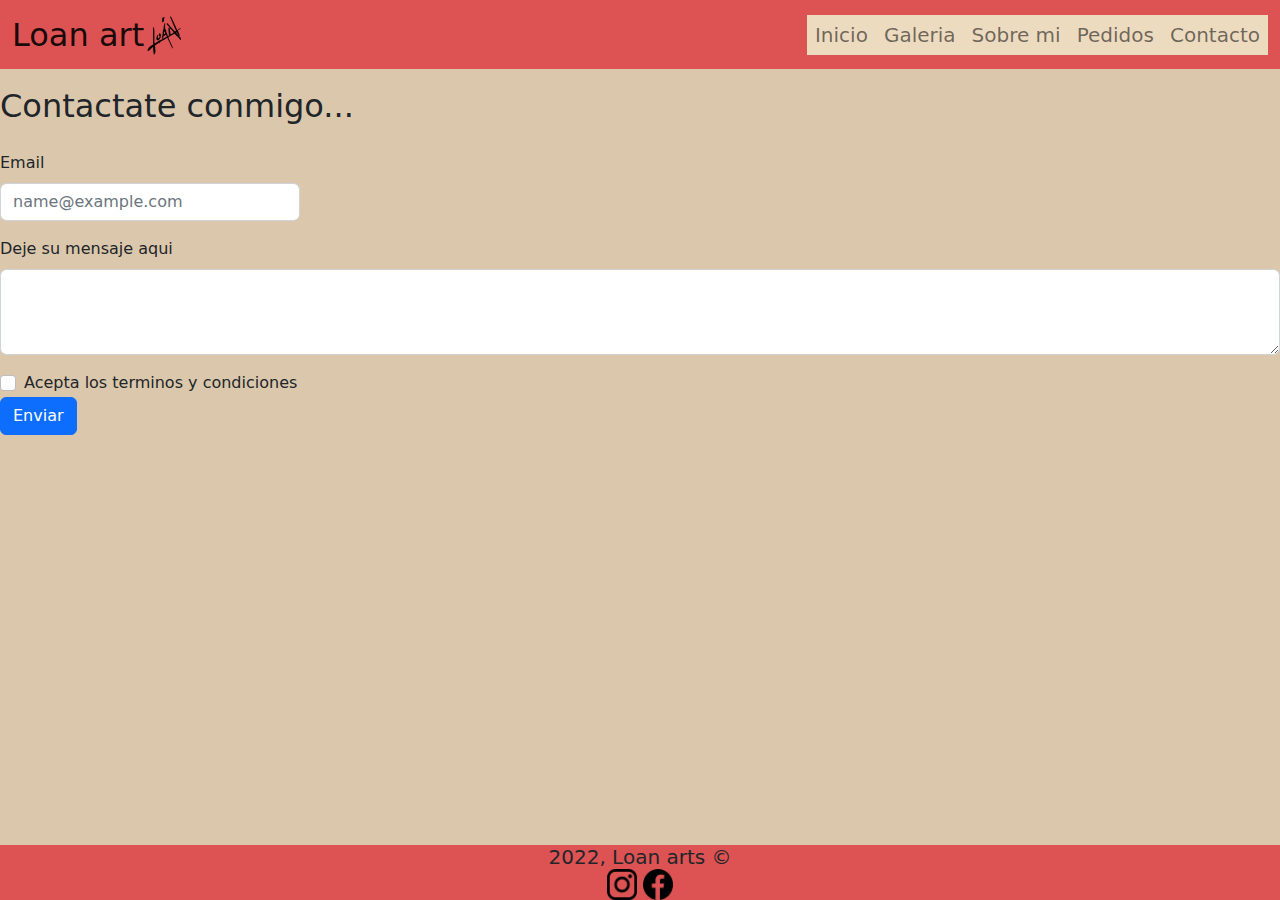
==== pages/Contacto.html @ 0c052dd1 "es la preentrega 3 pero con el formulario de pedidos modificado" ====
<!DOCTYPE html>
<html lang="es">

<head>
    <meta charset="UTF-8">
    <meta http-equiv="X-UA-Compatible" content="IE=edge">
    <meta name="viewport" content="width=device-width, initial-scale=1.0">
    <title>Contacto</title>
    <meta name="description" content="Hola!, soy Loan, soy un ilustrador y dibujante de cómics argentino">
    <meta name="keywords" content="arte, dibujo, comics, storyboard, layouts">
    <link rel="shortcut icon" href="../Assets/icono.png">
    <link rel="stylesheet" href="../bootstrap-5.2.2-dist/css/bootstrap.css">
    <link rel="stylesheet" href="../style/style.css">
</head>

<body>
    <header>
        <nav class="navbar navbar-expand-lg color">
            <div class="container-fluid ">
                <a class="navbar-brand titulo_logo" href="../index.html">
                    <h2>
                        Loan art
                    </h2>
                    <img class="logo" src="../Assets/Captura de pantalla 2022-09-29 201215_preview_rev_1.png" alt="">
                </a>
                <button class="navbar-toggler" type="button" data-bs-toggle="collapse" data-bs-target="#navbarNav"
                    aria-controls="navbarNav" aria-expanded="false" aria-label="Toggle navigation">
                    <span class="navbar-toggler-icon"></span>
                </button>
                <div class="collapse navbar-collapse barra_final" id="navbarNav">
                    <ul class="navbar-nav">
                        <li class="nav-item color_botones">
                            <a class="nav-link" href="../index.html">
                                <h5>Inicio</h5>
                            </a>
                        </li>
                        <li class="nav-item color_botones">
                            <a class="nav-link" href="../pages/Galeria.html">
                                <h5>Galeria</h5>
                            </a>
                        </li>
                        <li class="nav-item color_botones">
                            <a class="nav-link" href="../pages/SobreMi.html">
                                <h5>Sobre mi</h5>
                            </a>
                        </li>
                        <li class="nav-item color_botones">
                            <a class="nav-link" href="../pages/Pedidos.html">
                                <h5>Pedidos</h5>
                            </a>
                        </li>
                        <li class="nav-item color_botones">
                            <a class="nav-link" href="../pages/Contacto.html">
                                <h5>Contacto</h5>
                            </a>
                        </li>
                    </ul>
                </div>
            </div>
        </nav>
    </header>

    <main>
        <section>
            <label for=""><h2>Contactate conmigo...</h2></label>
            <div class="mb-3">
                <label for="exampleFormControlInput1" class="form-label">Email</label>
                <input type="email" class="form-control" id="exampleFormControlInput1" placeholder="name@example.com">
            </div>
            <div class="mb-3">
                <label for="exampleFormControlTextarea1" class="form-label">Deje su mensaje aqui</label>
                <textarea class="form-control" id="exampleFormControlTextarea1" rows="3"></textarea>
            </div>
            <div class="col-12">
                <div class="form-check">
                    <input class="form-check-input" type="checkbox" value="" id="invalidCheck" required>
                    <label class="form-check-label" for="invalidCheck">
                        Acepta los terminos y condiciones
                    </label>
                </div>
            </div>
            <div class="col-12">
                <button class="btn btn-primary" type="submit">Enviar</button>
            </div>
        </section>
    </main>

    <footer class="footer color">
        <section id="derechos">
            <h5>2022, Loan arts ©</h5>
        </section>
        <section id="redes">
            <a href="https://www.instagram.com/loan_art00/" id="ig" alt="instagram">
                <img src="../Assets/instagram icono.png">
            </a>
            <a href="https://www.facebook.com/loan.arts.90" id="fb" alt="facebook">
                <img src="../Assets/png-transparent-facebook-computer-icons-layout-rectangle-logo-brand.png">
            </a>
        </section>
    </footer>
    <script src="../bootstrap-5.2.2-dist/js/bootstrap.bundle.js"></script>
</body>

</html>
---- style/style.css ----
@charset "UTF-8";
/* mapa con todos los colores utilizados en la pagina */
/* variables con colores en especifico */
/* mapa con todos los colores utilizados en la pagina */
/* variables con colores en especifico */
/* media query mobile y tablet vertical*/
@media screen and (min-width: 320px) {
  /* disposicion del main */
  #grilla_inicio {
    display: grid;
    grid-template-areas: "texto" "imagen" "imagen2" "texto2";
    grid-template-columns: 1fr;
    grid-template-rows: 0.3fr 1fr 1fr 0.3fr;
    align-items: center;
    justify-content: center;
  }
  /* alineacion de texto y define a las etiquetas con el grid-area */
  #texto1 {
    grid-area: texto;
    text-align: center;
  }
  #texto2 {
    grid-area: texto2;
    display: flex;
    justify-content: center;
    text-align: center;
    flex-direction: column;
    align-items: center;
  }
  #imagen_inicio1 {
    grid-area: imagen;
    display: flex;
    justify-content: center;
    padding: 1%;
  }
  #imagen_inicio2 {
    grid-area: imagen2;
    display: flex;
    justify-content: center;
    padding: 1%;
  }
  #boton_a_galeria {
    grid-area: galeria;
    text-align: center;
    display: flex;
    justify-content: center;
  }
  #boton_a_galeria a {
    text-decoration: none;
    background-color: #DD5353; /* mapa */
    border-radius: 4px;
    padding: 1%;
  }
  /* cambia el tamaño de las imagenes en el inicio */
  .imagen_inicio {
    max-width: 90%;
  }
  /* aplica flex al footer y lo mantiene al final de la pagina */
  .footer {
    display: flex;
    flex-direction: column;
    align-items: center;
    height: auto;
    margin-top: auto;
  }
  /* define los tamaños de los iconos de las redes sociales y les quita el text-decoration de los links */
  #ig {
    text-decoration: none;
  }
  #ig img {
    max-width: 6%;
  }
  #fb img {
    max-width: 6%;
  }
  /* alinea los iconos de las redes sociales */
  #redes {
    text-align: center;
  }
  /* quita el margin a los h */
  #derechos h5 {
    margin: 0;
  }
  /* desactiva la grilla de la galeria de tablet en horizontal y desktop */
  #grilla_galeria {
    display: none;
  }
  /* le agrega un padding top y bottom al carousel */
  #carousel {
    margin-top: 16%;
    margin-bottom: 2%;
  }
  /* agrega color a las letras de los titulos de las imagenes */
  #titulo_fotos_galeria h5 {
    color: rgba(240, 248, 255, 0.763);
    /* variable */
  }
  /* agrega color al recuadro del titulo de las imagenes */
  #titulo_fotos_galeria {
    background-color: rgba(0, 0, 0, 0.6);
    /* variable */
  }
  /* le cambia el tamaño a la foto de la descripcion */
  .imagen_descripcion {
    max-width: 320px;
  }
}
/* media query que le agrega color de fondo a los botones de la nav bar, y cambia el tamaño de los iconos de las redes sociales para que no parezcan tan grandes al cambiar de tamaño d epantalla */
@media screen and (min-width: 992px) {
  .color_botones {
    background-color: #EDDBC0;
    /* mapa */
  }
  #ig img {
    max-width: 3%;
  }
  #fb img {
    max-width: 3%;
  }
}
/* media query tablet horizontal */
@media screen and (min-width: 1024px) {
  /* define la disposicion del inicio para tablet en horizontal en adelante */
  #grilla_inicio {
    display: grid;
    grid-template-areas: "texto imagen" "imagen2 texto2";
    grid-template-columns: 1fr 1fr;
    grid-template-rows: 1fr auto;
    align-items: center;
    justify-content: center;
    padding: 1%;
  }
  /* cambia el tamaño de las imagenes del inicio y le da un border radius */
  .imagen_inicio {
    max-width: 60%;
    border-radius: 2%;
  }
  /* define las areas del grid y les aplica un text align */
  #texto1 {
    grid-area: texto;
    text-align: center;
  }
  #texto2 {
    grid-area: texto2;
    text-align: center;
  }
  #imagen_inicio1 {
    grid-area: imagen;
  }
  #imagen_inicio2 {
    grid-area: imagen2;
    display: flex;
    justify-content: center;
  }
  /* desactiva el carousel de la galeria para dispositivos mobile */
  #carousel {
    display: none;
  }
  /* cambia la disposicion de las imagenes en la galeria de tablet en horizontal, desactivando previamente el carousel */
  #grilla_galeria {
    display: grid;
    grid-template-areas: "g1 g2 g3" "g4 g5 g6" "g7 g8 g9" "g10 g11 g12";
    grid-template-columns: 1fr 1fr 1fr;
    grid-template-rows: 1fr 1fr 1fr 1fr;
    padding-top: 1%;
    padding-bottom: 1%;
    background-color: #DBC8AC;
    /* mapa */
    gap: 2px;
  }
  #grilla_galeria section {
    display: flex;
    flex-direction: column;
    align-items: center;
  }
  /* aplica un texto superpuesto a las imagenes de la galeria mostrando el titulo */
  .containerMio {
    position: relative;
  }
  .overlayMio {
    position: absolute;
    bottom: 0;
    background: rgba(0, 0, 0, 0.7);
    color: #f1f1f1;
    /* mapa */
    width: 100%;
    transition: 0.5s;
    opacity: 1;
    color: white;
    /* mapa */
    font-size: 20px;
    padding: 20px;
    text-align: center;
  }
  /* define las areas del grid para las imagenes */
  #g1 {
    grid-area: g1;
  }
  #g2 {
    grid-area: g2;
  }
  #g3 {
    grid-area: g3;
  }
  #g4 {
    grid-area: g4;
  }
  #g5 {
    grid-area: g5;
  }
  #g6 {
    grid-area: g6;
  }
  #g7 {
    grid-area: g7;
  }
  #g8 {
    grid-area: g8;
  }
  #g9 {
    grid-area: g9;
  }
  #g10 {
    grid-area: g10;
  }
  #g11 {
    grid-area: g11;
  }
  #g12 {
    grid-area: g12;
  }
}
/* media query desktop */
@media screen and (min-width: 1200px) {
  /* cambia la disposicion de la galeria para desktop */
  #grilla_galeria {
    grid-template-areas: "g1 g2 g3 g4" "g5 g6 g7 g8" "g9 g10 g11 g12";
    grid-template-columns: 1fr 1fr 1fr 1fr;
    grid-template-rows: 1fr 1fr 1fr;
    padding-top: 5%;
  }
  /* agrega animacion que al pasar el cursor por encima aparece el titulo d elas imagenes en la galeria */
  .overlayMio {
    position: absolute;
    bottom: 0;
    background: rgba(0, 0, 0, 0.7);
    color: #f1f1f1;
    width: 100%;
    transition: 0.5s;
    opacity: 0;
    color: white;
    font-size: 20px;
    padding: 20px;
    text-align: center;
  }
  .containerMio:hover .overlayMio {
    opacity: 1;
  }
  /* le cambia el tamaño a la foto de la descripcion */
  .imagen_descripcion {
    max-width: 500px;
  }
  #pedidos {
    width: 27%;
    display: flex;
    flex-direction: column;
    justify-content: center;
    align-items: center;
    margin-top: 2%;
    padding-bottom: 1%;
    background-color: rgba(255, 255, 255, 0.304);
    border-radius: 3%;
  }
  #main_pedidos {
    display: flex;
    justify-content: center;
  }
  #formulario {
    display: grid;
    grid-template-areas: "nombre apellido" "email email" "ciudad pais" "dibujo dibujo";
  }
  #nombre {
    grid-area: nombre;
    width: auto;
  }
  #apellido {
    grid-area: apellido;
    width: auto;
  }
  #email {
    grid-area: email;
    width: auto;
  }
  #ciudad {
    grid-area: ciudad;
    width: auto;
  }
  #pais {
    grid-area: pais;
    width: auto;
  }
  #dibujo {
    grid-area: dibujo;
    display: flex;
    flex-direction: column;
    align-items: center;
  }
  #boton {
    display: flex;
    justify-content: center;
  }
  #enviar {
    display: flex;
    justify-content: center;
  }
}
/* modifica el tamaño del logo */
.logo {
  max-width: 20%;
}

/* aplica tex-align al texto de la descripcion*/
.texto_descripcion {
  text-align: center;
  width: 85%;
  padding-bottom: 2%;
}

/* saca el margin bottom que viene por defecto en las etiquetas h de bootstrap*/
body header nav div a h2 {
  margin-bottom: 0;
}

/* saca el margin bottom que viene por defecto en las etiquetas h de bootstrap*/
body header nav div #navbarNav ul li a h5 {
  margin-bottom: 0;
}

/* tamaño de las imagenes*/
.imageMio {
  max-width: 100%;
}

/* saca el margin bottom que viene por defecto en las etiquetas h de bootstrap*/
h3 {
  margin-bottom: 0;
}

/* cambia el ancho de formularios en la seccion de pedidos */
#selector {
  width: 325px;
}

/* cambia el ancho de formularios en la seccion de pedidos*/
#selector2 {
  width: 220px;
}

/* reubica el boton de envio de formulario*/
#boton {
  padding-top: 1%;
}

/* cambia el ancho de formularios en la seccion de pedidos */
#exampleFormControlInput1 {
  width: 300px;
}

/* le agruga al formulario de pedidos un padding para separarlo de la nav bar */
#formulario {
  padding-top: 1%;
}

main section label h2 {
  padding-bottom: 5%;
  padding-top: 5%;
}

/* coloca botones del nav al final */
.barra_final {
  justify-content: end;
}

/* color principal header y footer */
.color {
  background-color: #DD5353; /* mapa */
}

/* aplica flex y alinea titulo de la pagina y logo */
.titulo_logo {
  display: flex;
  align-items: center;
}

/* hace un flex en la descripcion y alinea y le da padding y color */
.descripcion {
  display: flex;
  flex-direction: column;
  align-items: center;
  padding-top: 1%;
  padding-bottom: 1%;
  background-color: #DBC8AC; /* mapa */
}

/* agrega color de fondo a la parte de pedidos */
.pedidos {
  background-color: #DBC8AC; /* mapa */
}

/* a el bloque que contiene a la imagen de la descripcion le aplica un flex para ubicarlo en el centro */
.imagen_flex {
  display: flex;
  justify-content: center;
}

/* aplica un flex al body y le da la estructura vertical con un alto minimo y color */
body {
  display: flex;
  flex-direction: column;
  min-height: 100vh;
  background-color: #DBC8AC; /* mapa */
}/*# sourceMappingURL=style.css.map */
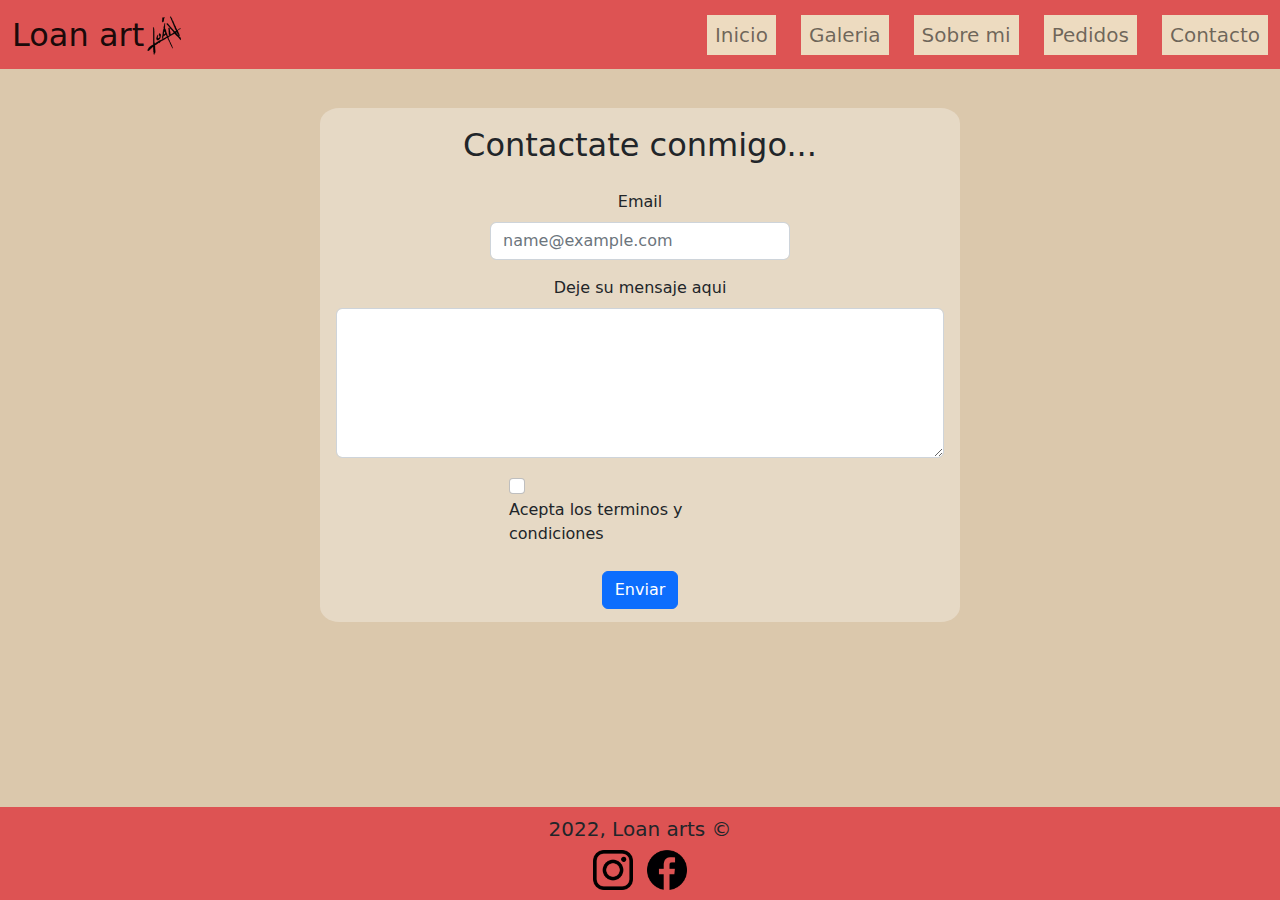
==== commit d3d7061c: "cambie el footer, cambie los formularios de pedidos y contacto, separe mas los iconos de redes socia" ====
--- a/pages/Contacto.html
+++ b/pages/Contacto.html
@@ -60,26 +60,26 @@
         </nav>
     </header>
 
-    <main>
-        <section>
+    <main id="main_contacto">
+        <section id="contacto">
             <label for=""><h2>Contactate conmigo...</h2></label>
-            <div class="mb-3">
+            <div class="mb-3" id="email_contacto">
                 <label for="exampleFormControlInput1" class="form-label">Email</label>
                 <input type="email" class="form-control" id="exampleFormControlInput1" placeholder="name@example.com">
             </div>
-            <div class="mb-3">
+            <div class="mb-3" id="mensaje">
                 <label for="exampleFormControlTextarea1" class="form-label">Deje su mensaje aqui</label>
                 <textarea class="form-control" id="exampleFormControlTextarea1" rows="3"></textarea>
             </div>
-            <div class="col-12">
-                <div class="form-check">
+            <div id="terminos">
+                <div id="terminos2">
                     <input class="form-check-input" type="checkbox" value="" id="invalidCheck" required>
                     <label class="form-check-label" for="invalidCheck">
                         Acepta los terminos y condiciones
                     </label>
                 </div>
             </div>
-            <div class="col-12">
+            <div id="boton_contacto">
                 <button class="btn btn-primary" type="submit">Enviar</button>
             </div>
         </section>
@@ -90,13 +90,16 @@
             <h5>2022, Loan arts ©</h5>
         </section>
         <section id="redes">
-            <a href="https://www.instagram.com/loan_art00/" id="ig" alt="instagram">
-                <img src="../Assets/instagram icono.png">
-            </a>
-            <a href="https://www.facebook.com/loan.arts.90" id="fb" alt="facebook">
-                <img src="../Assets/png-transparent-facebook-computer-icons-layout-rectangle-logo-brand.png">
-            </a>
-        </section>
+            <section id="red1">
+                <a href="https://www.instagram.com/loan_art00/">
+                    <img src="../Assets/instagram icono.png" alt="">
+                </a>
+            </section>
+            <section id="red2">
+                <a href="https://www.facebook.com/loan.arts.90">
+                    <img src="../Assets/png-transparent-facebook-computer-icons-layout-rectangle-logo-brand.png" alt=""> 
+                </a>
+            </section>
     </footer>
     <script src="../bootstrap-5.2.2-dist/js/bootstrap.bundle.js"></script>
 </body>
--- a/style/style.css
+++ b/style/style.css
@@ -62,24 +62,12 @@
     align-items: center;
     height: auto;
     margin-top: auto;
-  }
-  /* define los tamaños de los iconos de las redes sociales y les quita el text-decoration de los links */
-  #ig {
-    text-decoration: none;
-  }
-  #ig img {
-    max-width: 6%;
-  }
-  #fb img {
-    max-width: 6%;
-  }
-  /* alinea los iconos de las redes sociales */
-  #redes {
-    text-align: center;
+    padding: 10px;
   }
   /* quita el margin a los h */
   #derechos h5 {
     margin: 0;
+    padding-bottom: 5%;
   }
   /* desactiva la grilla de la galeria de tablet en horizontal y desktop */
   #grilla_galeria {
@@ -87,8 +75,10 @@
   }
   /* le agrega un padding top y bottom al carousel */
   #carousel {
-    margin-top: 16%;
+    margin-top: 2%;
     margin-bottom: 2%;
+    padding-left: 1%;
+    padding-right: 1%;
   }
   /* agrega color a las letras de los titulos de las imagenes */
   #titulo_fotos_galeria h5 {
@@ -103,6 +93,62 @@
   /* le cambia el tamaño a la foto de la descripcion */
   .imagen_descripcion {
     max-width: 320px;
+  }
+  #redes {
+    display: flex;
+    flex-direction: row;
+    justify-content: center;
+    width: 100px;
+    gap: 14%;
+  }
+  #redes section a img {
+    max-width: 100%;
+  }
+  #redes #red1 {
+    width: 40px;
+  }
+  #redes #red2 {
+    width: 40px;
+  }
+  #pedidos {
+    display: flex;
+    flex-direction: column;
+    align-items: center;
+  }
+  #dibujo {
+    display: flex;
+    flex-direction: column;
+    align-items: center;
+  }
+  #enviar {
+    margin-top: 1%;
+    text-align: center;
+    margin-bottom: 3%;
+  }
+  #boton {
+    display: flex;
+    flex-direction: row;
+    justify-content: center;
+    margin-top: 1%;
+  }
+  #contacto {
+    display: flex;
+    flex-direction: column;
+    align-items: center;
+  }
+  #email_contacto {
+    display: flex;
+    flex-direction: column;
+    align-items: center;
+  }
+  #mensaje {
+    width: 90%;
+    display: flex;
+    flex-direction: column;
+    align-items: center;
+  }
+  #boton_contacto {
+    margin-top: 2%;
   }
 }
 /* media query que le agrega color de fondo a los botones de la nav bar, y cambia el tamaño de los iconos de las redes sociales para que no parezcan tan grandes al cambiar de tamaño d epantalla */
@@ -111,11 +157,8 @@
     background-color: #EDDBC0;
     /* mapa */
   }
-  #ig img {
-    max-width: 3%;
-  }
-  #fb img {
-    max-width: 3%;
+  body header nav div div ul {
+    gap: 25px;
   }
 }
 /* media query tablet horizontal */
@@ -132,7 +175,7 @@
   }
   /* cambia el tamaño de las imagenes del inicio y le da un border radius */
   .imagen_inicio {
-    max-width: 60%;
+    max-width: 75%;
     border-radius: 2%;
   }
   /* define las areas del grid y les aplica un text align */
@@ -162,8 +205,7 @@
     grid-template-areas: "g1 g2 g3" "g4 g5 g6" "g7 g8 g9" "g10 g11 g12";
     grid-template-columns: 1fr 1fr 1fr;
     grid-template-rows: 1fr 1fr 1fr 1fr;
-    padding-top: 1%;
-    padding-bottom: 1%;
+    padding: 1% 0.2% 1% 0.2%;
     background-color: #DBC8AC;
     /* mapa */
     gap: 2px;
@@ -228,6 +270,99 @@
   }
   #g12 {
     grid-area: g12;
+  }
+  #pedidos {
+    width: 35%;
+    flex-direction: column;
+    justify-content: center;
+    align-items: center;
+    margin-top: 2%;
+    background-color: rgba(255, 255, 255, 0.304);
+    border-radius: 3%;
+  }
+  #main_pedidos {
+    display: flex;
+    justify-content: center;
+  }
+  #formulario {
+    display: grid;
+    grid-template-areas: "nombre apellido" "email email" "ciudad pais" "dibujo dibujo";
+  }
+  #nombre {
+    grid-area: nombre;
+    width: 100%;
+  }
+  #apellido {
+    grid-area: apellido;
+    width: 100%;
+  }
+  #email {
+    grid-area: email;
+    width: 100%;
+  }
+  #ciudad {
+    grid-area: ciudad;
+    width: 100%;
+  }
+  #pais {
+    grid-area: pais;
+    width: 100%;
+  }
+  #dibujo {
+    grid-area: dibujo;
+    display: flex;
+    flex-direction: column;
+    align-items: center;
+    width: 100%;
+  }
+  #boton {
+    display: flex;
+    justify-content: center;
+  }
+  #enviar {
+    display: flex;
+    justify-content: center;
+  }
+  #main_contacto {
+    display: flex;
+    justify-content: center;
+    height: 15%;
+  }
+  #contacto {
+    width: 50%;
+    background-color: rgba(255, 255, 255, 0.304);
+    border-radius: 3%;
+    margin-top: 3%;
+    display: flex;
+    flex-direction: column;
+    align-items: center;
+  }
+  #boton_contacto {
+    padding-bottom: 2%;
+  }
+  #exampleFormControlTextarea1 {
+    height: 150px;
+  }
+  #mensaje {
+    width: 95%;
+    display: flex;
+    flex-direction: column;
+    align-items: center;
+  }
+  #email_contacto {
+    display: flex;
+    flex-direction: column;
+    align-items: center;
+  }
+  #terminos {
+    display: flex;
+    flex-direction: row;
+    justify-content: center;
+    width: 100%;
+  }
+  #terminos2 {
+    width: 262px;
+    padding-bottom: 2%;
   }
 }
 /* media query desktop */
@@ -237,7 +372,7 @@
     grid-template-areas: "g1 g2 g3 g4" "g5 g6 g7 g8" "g9 g10 g11 g12";
     grid-template-columns: 1fr 1fr 1fr 1fr;
     grid-template-rows: 1fr 1fr 1fr;
-    padding-top: 5%;
+    padding-top: 1%;
   }
   /* agrega animacion que al pasar el cursor por encima aparece el titulo d elas imagenes en la galeria */
   .overlayMio {
@@ -261,57 +396,7 @@
     max-width: 500px;
   }
   #pedidos {
-    width: 27%;
-    display: flex;
-    flex-direction: column;
-    justify-content: center;
-    align-items: center;
-    margin-top: 2%;
-    padding-bottom: 1%;
-    background-color: rgba(255, 255, 255, 0.304);
-    border-radius: 3%;
-  }
-  #main_pedidos {
-    display: flex;
-    justify-content: center;
-  }
-  #formulario {
-    display: grid;
-    grid-template-areas: "nombre apellido" "email email" "ciudad pais" "dibujo dibujo";
-  }
-  #nombre {
-    grid-area: nombre;
-    width: auto;
-  }
-  #apellido {
-    grid-area: apellido;
-    width: auto;
-  }
-  #email {
-    grid-area: email;
-    width: auto;
-  }
-  #ciudad {
-    grid-area: ciudad;
-    width: auto;
-  }
-  #pais {
-    grid-area: pais;
-    width: auto;
-  }
-  #dibujo {
-    grid-area: dibujo;
-    display: flex;
-    flex-direction: column;
-    align-items: center;
-  }
-  #boton {
-    display: flex;
-    justify-content: center;
-  }
-  #enviar {
-    display: flex;
-    justify-content: center;
+    width: 30%;
   }
 }
 /* modifica el tamaño del logo */
@@ -369,6 +454,7 @@
 /* le agruga al formulario de pedidos un padding para separarlo de la nav bar */
 #formulario {
   padding-top: 1%;
+  width: 100%;
 }
 
 main section label h2 {
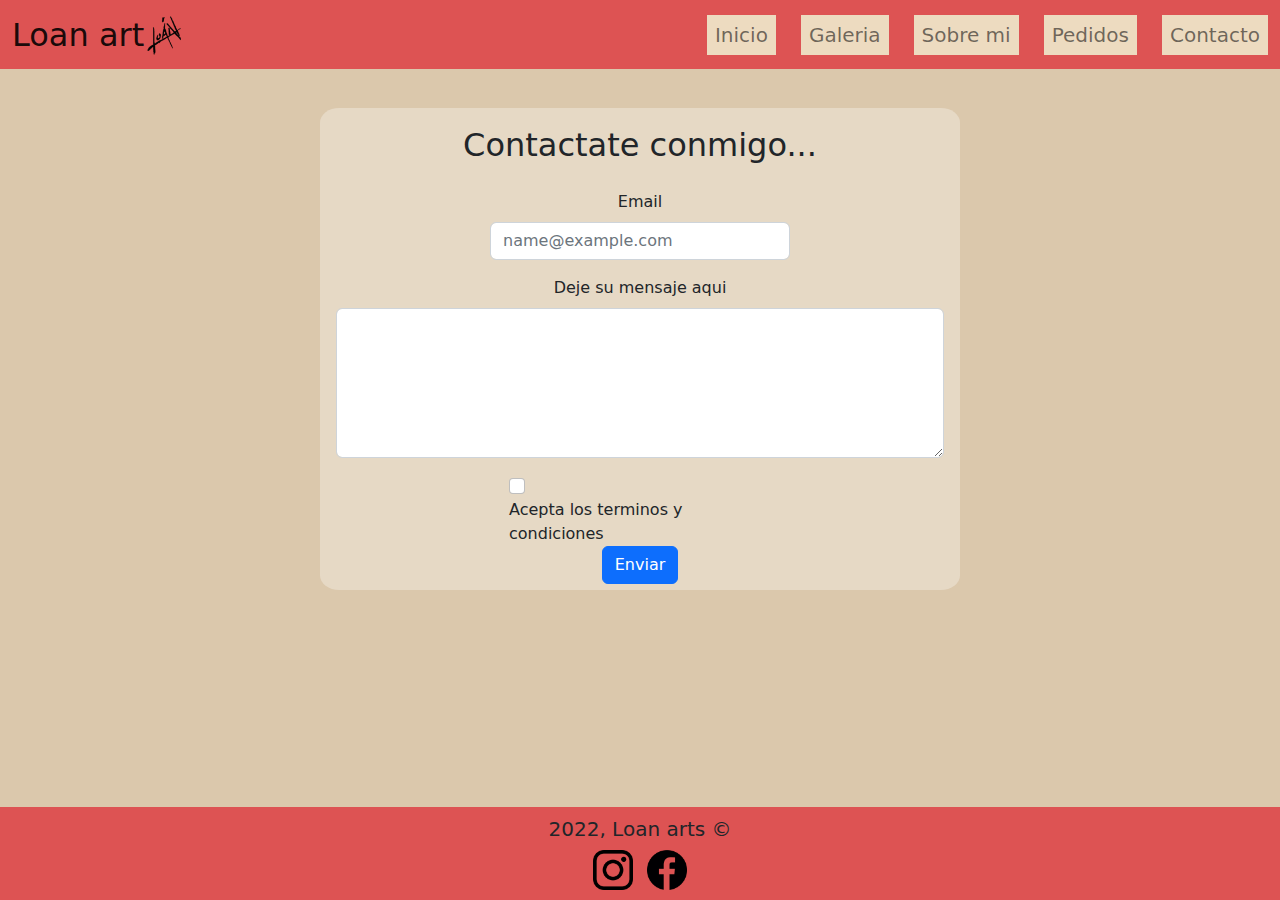
==== commit e2e2438a: "cambie las cards de pedidos y contacto, para que se vea en todas las media query igual, agregue alts" ====
--- a/pages/Contacto.html
+++ b/pages/Contacto.html
@@ -21,7 +21,7 @@
                     <h2>
                         Loan art
                     </h2>
-                    <img class="logo" src="../Assets/Captura de pantalla 2022-09-29 201215_preview_rev_1.png" alt="">
+                    <img class="logo" src="../Assets/Captura de pantalla 2022-09-29 201215_preview_rev_1.png" alt="logo">
                 </a>
                 <button class="navbar-toggler" type="button" data-bs-toggle="collapse" data-bs-target="#navbarNav"
                     aria-controls="navbarNav" aria-expanded="false" aria-label="Toggle navigation">
@@ -92,12 +92,12 @@
         <section id="redes">
             <section id="red1">
                 <a href="https://www.instagram.com/loan_art00/">
-                    <img src="../Assets/instagram icono.png" alt="">
+                    <img src="../Assets/instagram icono.png" alt="instagram">
                 </a>
             </section>
             <section id="red2">
                 <a href="https://www.facebook.com/loan.arts.90">
-                    <img src="../Assets/png-transparent-facebook-computer-icons-layout-rectangle-logo-brand.png" alt=""> 
+                    <img src="../Assets/png-transparent-facebook-computer-icons-layout-rectangle-logo-brand.png" alt="facebook"> 
                 </a>
             </section>
     </footer>
--- a/style/style.css
+++ b/style/style.css
@@ -94,6 +94,7 @@
   .imagen_descripcion {
     max-width: 320px;
   }
+  /* disposicio de las redes en el footer */
   #redes {
     display: flex;
     flex-direction: row;
@@ -110,45 +111,124 @@
   #redes #red2 {
     width: 40px;
   }
+  /* disposicion del formulario de pedidos */
   #pedidos {
     display: flex;
-    flex-direction: column;
-    align-items: center;
+    width: 90%;
+    flex-direction: column;
+    justify-content: center;
+    align-items: center;
+    margin-top: 2%;
+    background-color: rgba(255, 255, 255, 0.304);
+    border-radius: 3%;
+  }
+  #pedidos #formulario div {
+    display: flex;
+    flex-direction: column;
+    align-items: center;
+  }
+  #main_pedidos {
+    display: flex;
+    justify-content: center;
+  }
+  #formulario {
+    display: grid;
+    grid-template-areas: "nombre apellido" "email email" "ciudad pais" "dibujo dibujo";
+    grid-template-columns: 1fr 1fr;
+  }
+  #nombre {
+    grid-area: nombre;
+    width: 100%;
+  }
+  #apellido {
+    grid-area: apellido;
+    width: 100%;
+  }
+  #email {
+    grid-area: email;
+    width: 100%;
+  }
+  #ciudad {
+    grid-area: ciudad;
+    width: 100%;
+  }
+  #pais {
+    grid-area: pais;
+    width: 100%;
+  }
+  #selector {
+    width: 100%;
   }
   #dibujo {
-    display: flex;
-    flex-direction: column;
-    align-items: center;
+    grid-area: dibujo;
+    display: flex;
+    flex-direction: column;
+    align-items: center;
+    width: 100%;
+  }
+  #boton {
+    display: flex;
+    flex-direction: row;
+    margin-top: 1%;
+    justify-content: center;
   }
   #enviar {
+    display: flex;
+    justify-content: center;
     margin-top: 1%;
-    text-align: center;
-    margin-bottom: 3%;
-  }
-  #boton {
+    margin-bottom: 2%;
+    text-align: center;
+  }
+  #main_contacto {
+    display: flex;
+    justify-content: center;
+    height: 15%;
+  }
+  /* disposicion del formulario de contacto */
+  #contacto {
+    width: 90%;
+    background-color: rgba(255, 255, 255, 0.304);
+    border-radius: 3%;
+    margin-top: 3%;
+    display: flex;
+    flex-direction: column;
+    align-items: center;
+  }
+  #boton_contacto {
+    margin-bottom: 1%;
+  }
+  #exampleFormControlTextarea1 {
+    height: 150px;
+  }
+  #mensaje {
+    width: 95%;
+    display: flex;
+    flex-direction: column;
+    align-items: center;
+  }
+  #email_contacto {
+    display: flex;
+    flex-direction: column;
+    align-items: center;
+    width: 60%;
+  }
+  #terminos {
     display: flex;
     flex-direction: row;
     justify-content: center;
-    margin-top: 1%;
-  }
-  #contacto {
-    display: flex;
-    flex-direction: column;
-    align-items: center;
-  }
-  #email_contacto {
-    display: flex;
-    flex-direction: column;
-    align-items: center;
-  }
-  #mensaje {
-    width: 90%;
-    display: flex;
-    flex-direction: column;
-    align-items: center;
-  }
-  #boton_contacto {
-    margin-top: 2%;
+    width: 100%;
+  }
+  #terminos2 {
+    width: 262px;
+  }
+  #exampleFormControlInput1 {
+    width: 60%;
+  }
+}
+/* media query que cambia el ancho del selector de dibujos */
+@media screen and (min-width: 379px) {
+  #selector {
+    width: 325px;
   }
 }
 /* media query que le agrega color de fondo a los botones de la nav bar, y cambia el tamaño de los iconos de las redes sociales para que no parezcan tan grandes al cambiar de tamaño d epantalla */
@@ -159,6 +239,12 @@
   }
   body header nav div div ul {
     gap: 25px;
+  }
+  #pedidos {
+    width: 35%;
+  }
+  #contacto {
+    width: 50%;
   }
 }
 /* media query tablet horizontal */
@@ -271,99 +357,6 @@
   #g12 {
     grid-area: g12;
   }
-  #pedidos {
-    width: 35%;
-    flex-direction: column;
-    justify-content: center;
-    align-items: center;
-    margin-top: 2%;
-    background-color: rgba(255, 255, 255, 0.304);
-    border-radius: 3%;
-  }
-  #main_pedidos {
-    display: flex;
-    justify-content: center;
-  }
-  #formulario {
-    display: grid;
-    grid-template-areas: "nombre apellido" "email email" "ciudad pais" "dibujo dibujo";
-  }
-  #nombre {
-    grid-area: nombre;
-    width: 100%;
-  }
-  #apellido {
-    grid-area: apellido;
-    width: 100%;
-  }
-  #email {
-    grid-area: email;
-    width: 100%;
-  }
-  #ciudad {
-    grid-area: ciudad;
-    width: 100%;
-  }
-  #pais {
-    grid-area: pais;
-    width: 100%;
-  }
-  #dibujo {
-    grid-area: dibujo;
-    display: flex;
-    flex-direction: column;
-    align-items: center;
-    width: 100%;
-  }
-  #boton {
-    display: flex;
-    justify-content: center;
-  }
-  #enviar {
-    display: flex;
-    justify-content: center;
-  }
-  #main_contacto {
-    display: flex;
-    justify-content: center;
-    height: 15%;
-  }
-  #contacto {
-    width: 50%;
-    background-color: rgba(255, 255, 255, 0.304);
-    border-radius: 3%;
-    margin-top: 3%;
-    display: flex;
-    flex-direction: column;
-    align-items: center;
-  }
-  #boton_contacto {
-    padding-bottom: 2%;
-  }
-  #exampleFormControlTextarea1 {
-    height: 150px;
-  }
-  #mensaje {
-    width: 95%;
-    display: flex;
-    flex-direction: column;
-    align-items: center;
-  }
-  #email_contacto {
-    display: flex;
-    flex-direction: column;
-    align-items: center;
-  }
-  #terminos {
-    display: flex;
-    flex-direction: row;
-    justify-content: center;
-    width: 100%;
-  }
-  #terminos2 {
-    width: 262px;
-    padding-bottom: 2%;
-  }
 }
 /* media query desktop */
 @media screen and (min-width: 1200px) {
@@ -395,9 +388,6 @@
   .imagen_descripcion {
     max-width: 500px;
   }
-  #pedidos {
-    width: 30%;
-  }
 }
 /* modifica el tamaño del logo */
 .logo {
@@ -429,11 +419,6 @@
 /* saca el margin bottom que viene por defecto en las etiquetas h de bootstrap*/
 h3 {
   margin-bottom: 0;
-}
-
-/* cambia el ancho de formularios en la seccion de pedidos */
-#selector {
-  width: 325px;
 }
 
 /* cambia el ancho de formularios en la seccion de pedidos*/
